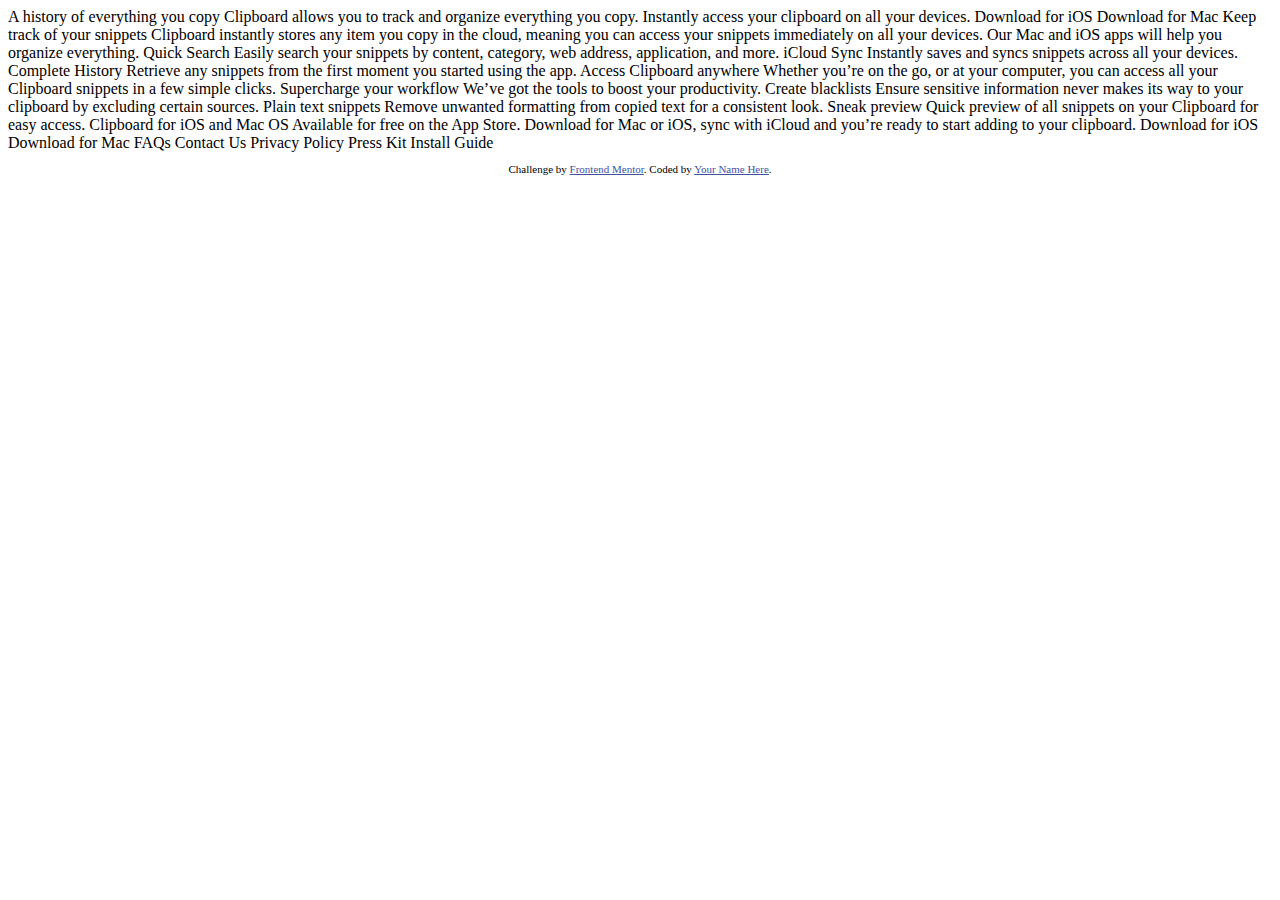
==== index.html @ 888c381e "project in progress" ====
<!DOCTYPE html>
<html lang="en">
<head>
  <meta charset="UTF-8">
  <meta name="viewport" content="width=device-width, initial-scale=1.0"> <!-- displays site properly based on user's device -->

  <link rel="icon" type="image/png" sizes="32x32" href="./images/favicon-32x32.png">
  
  <title>Frontend Mentor | Clipboard landing page</title>

  <!-- Feel free to remove these styles or customise in your own stylesheet 👍 -->
  <style>
    .attribution { font-size: 11px; text-align: center; }
    .attribution a { color: hsl(228, 45%, 44%); }
  </style>
</head>
<body>

  A history of everything you copy

  Clipboard allows you to track and organize everything you 
  copy. Instantly access your clipboard on all your devices.

  Download for iOS
  Download for Mac

  Keep track of your snippets

  Clipboard instantly stores any item you copy in the cloud, 
  meaning you can access your snippets immediately on all your 
  devices. Our Mac and iOS apps will help you organize everything.

  Quick Search

  Easily search your snippets by content, category, web address, application, and more.

  iCloud Sync

  Instantly saves and syncs snippets across all your devices.

  Complete History

  Retrieve any snippets from the first moment you started using the app.

  Access Clipboard anywhere

  Whether you’re on the go, or at your computer, you can access all your Clipboard 
  snippets in a few simple clicks.

  Supercharge your workflow

  We’ve got the tools to boost your productivity.

  Create blacklists

  Ensure sensitive information never makes its way to your clipboard by excluding certain sources.

  Plain text snippets

  Remove unwanted formatting from copied text for a consistent look.

  Sneak preview

  Quick preview of all snippets on your Clipboard for easy access.

  Clipboard for iOS and Mac OS

  Available for free on the App Store. Download for Mac or iOS, sync with iCloud 
  and you’re ready to start adding to your clipboard.

  Download for iOS
  Download for Mac

  FAQs
  Contact Us
  Privacy Policy
  Press Kit
  Install Guide
  
  <footer>
    <p class="attribution">
      Challenge by <a href="https://www.frontendmentor.io?ref=challenge" target="_blank">Frontend Mentor</a>. 
      Coded by <a href="#">Your Name Here</a>.
    </p>
  </footer>
</body>
</html>
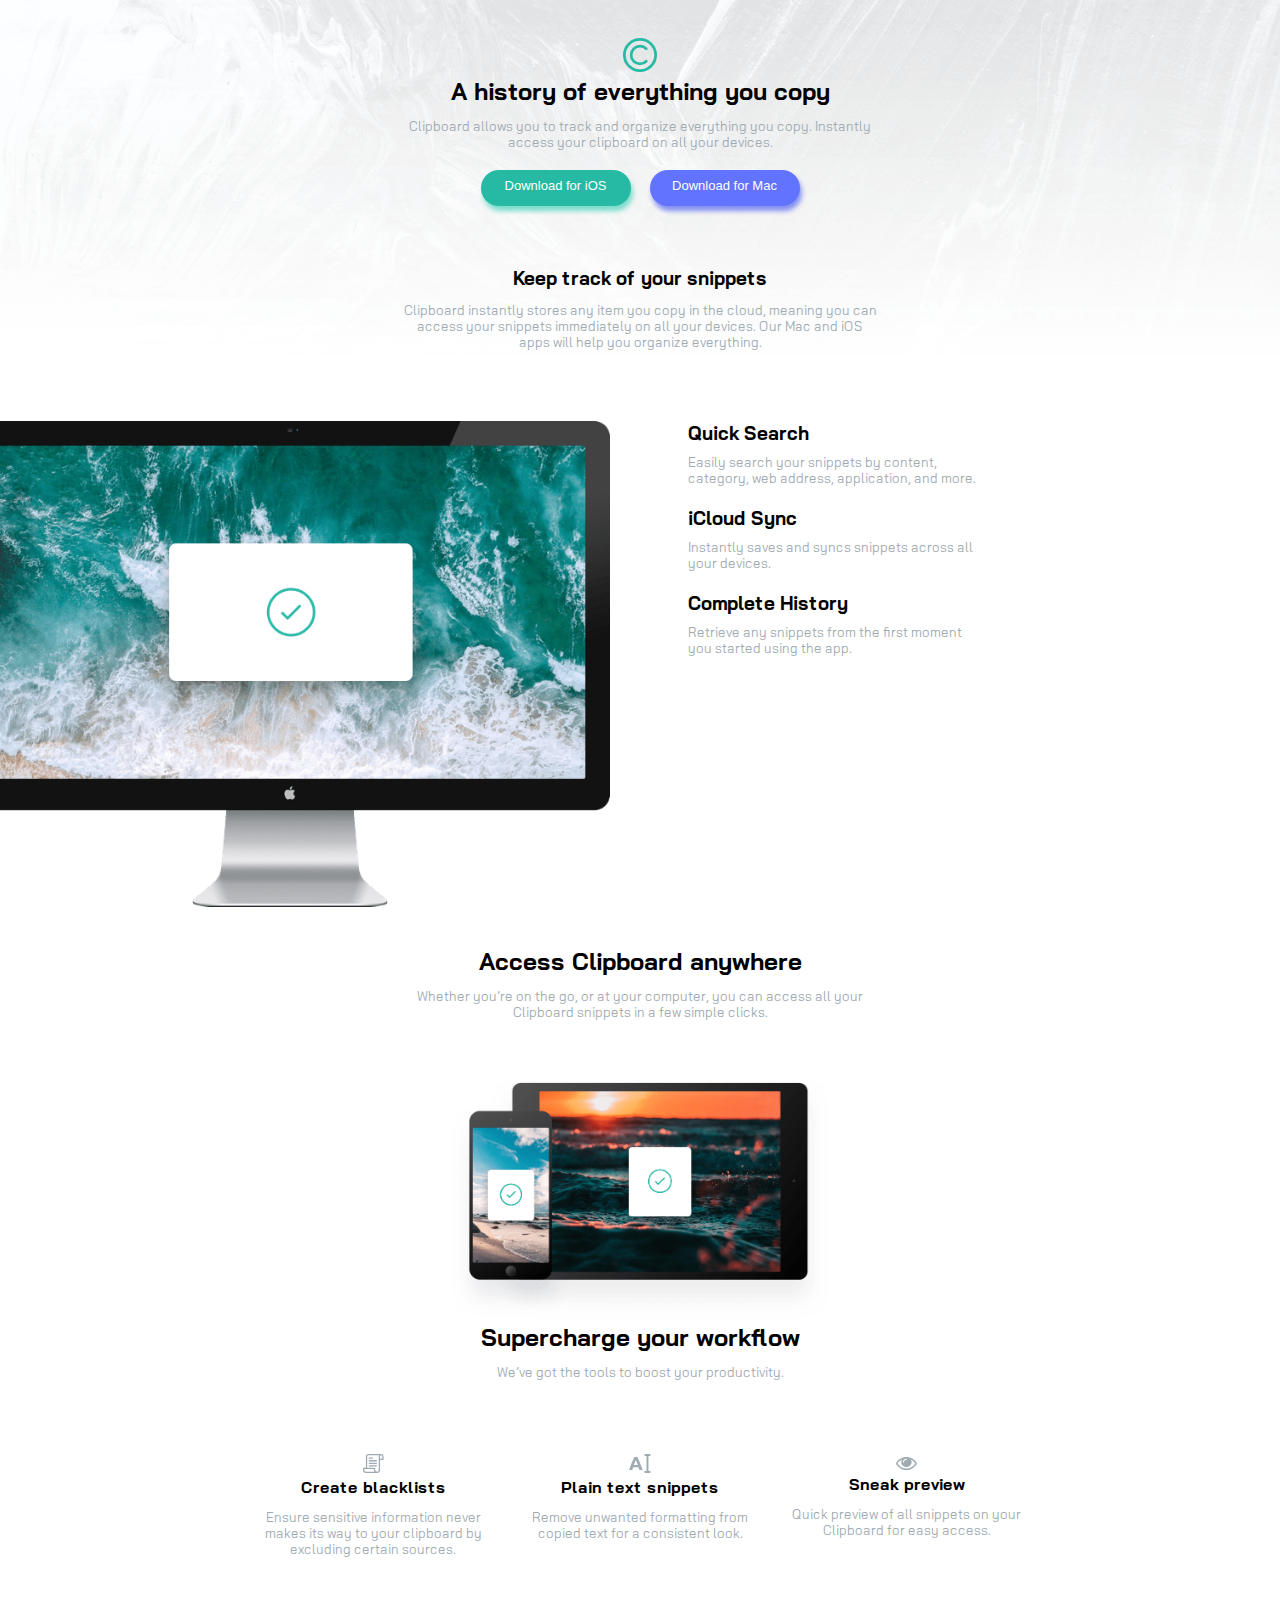
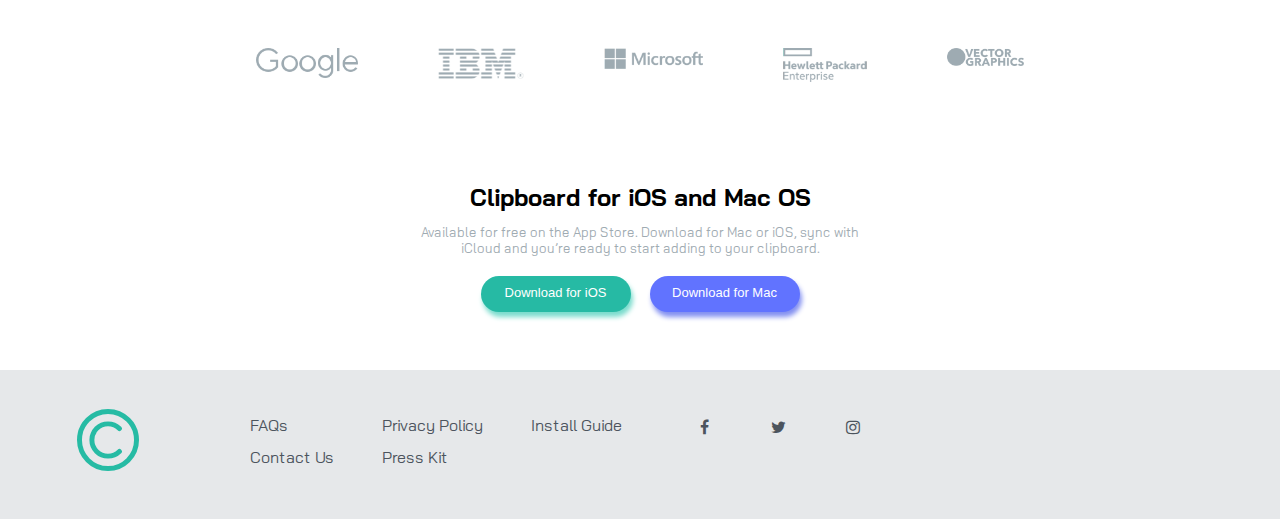
==== commit ff2643f5: "updated index" ====
--- a/index.html
+++ b/index.html
@@ -1,87 +1,167 @@
 <!DOCTYPE html>
 <html lang="en">
 <head>
-  <meta charset="UTF-8">
-  <meta name="viewport" content="width=device-width, initial-scale=1.0"> <!-- displays site properly based on user's device -->
-
-  <link rel="icon" type="image/png" sizes="32x32" href="./images/favicon-32x32.png">
-  
-  <title>Frontend Mentor | Clipboard landing page</title>
-
-  <!-- Feel free to remove these styles or customise in your own stylesheet 👍 -->
-  <style>
-    .attribution { font-size: 11px; text-align: center; }
-    .attribution a { color: hsl(228, 45%, 44%); }
-  </style>
+    <meta charset="UTF-8">
+    <meta http-equiv="X-UA-Compatible" content="IE=edge">
+    <meta name="viewport" content="width=device-width, initial-scale=1.0">
+    <title>Clipboard landing page</title>
+    <link rel="stylesheet" href="style.css">
+    <link rel="stylesheet" href="https://cdnjs.cloudflare.com/ajax/libs/font-awesome/4.7.0/css/font-awesome.min.css">
 </head>
 <body>
+    <main>
+        <div class="heading_box">
 
-  A history of everything you copy
+            <div class="in_heading_box">
+                <div>
+                    <img src="./images/logo.svg" alt="logo" class="logo"/>
+                </div>
+                <h2>A history of everything you copy</h2>
+    
+                <p class="p_clipboard">Clipboard allows you to track and organize everything you 
+                copy. Instantly access your clipboard on all your devices.</p>
 
-  Clipboard allows you to track and organize everything you 
-  copy. Instantly access your clipboard on all your devices.
+                <button class="button">Download for iOS</button>
+                <button class=" button button2">Download for Mac</button>
+              <div class="section_keep_track">
+                <h3>Keep track of your snippets</h3>
 
-  Download for iOS
-  Download for Mac
+                <p class="p_clipboard p_clipboard_bottom">Clipboard instantly stores any item you copy in the cloud, 
+                meaning you can access your snippets immediately on all your 
+                devices. Our Mac and iOS apps will help you organize everything.</p>
+              </div>
+                
+            </div>
+        </div>
 
-  Keep track of your snippets
+        <div class="computer_row">
+            <img src="./images/image-computer.png" alt="icon" class="img_computer"/>
+            <div class="text_column_display">
+                <div class="text_box  p_text_box2">
+                    <h3>Quick Search</h3>
+                    <p class="p_text_box">Easily search your snippets by content,<br/>category, web address, application, and more.</p>
+                </div>
+                <div class="text_box p_text_box2">
+                    <h3>iCloud Sync</h3>
+                    <p class="p_text_box">Instantly saves and syncs snippets across all<br/> your devices.</p>
+                </div>
+                <div class="text_box">
+                    <h3>Complete History</h3>
+                    <p class="p_text_box">Retrieve any snippets from the first moment<br/>you started using the app.</p>
+               </div>
+            </div>
+        </div>
+        
+        <div class="Access_clipboard_box">
 
-  Clipboard instantly stores any item you copy in the cloud, 
-  meaning you can access your snippets immediately on all your 
-  devices. Our Mac and iOS apps will help you organize everything.
+            <div class="in_heading_box">
+                <h2>Access Clipboard anywhere</h2>
+                <p class="p_clipboard">Whether you’re on the go, or at your computer, you can access all your Clipboard 
+                snippets in a few simple clicks.</p>
+                <img src="./images/image-devices.png"alt="icon" class="img_devices"/>
+                <h2>Supercharge your workflow</h2>
+               <p class="p_clipboard">We’ve got the tools to boost your productivity.</p>
+            </div>  
+        </div>
+        
+        <div class="general_tool_box_container">
+            <div class="tool_box_row_display">
+                <div class="tools_productivity_box">
+                    <div class="in_heading_box">
+                        <img src="./images/icon-blacklist.svg" alt="icon" class="tools_icons"/>
+                        <h4>Create blacklists</h4>
+                        <p class="p_clipboard">Ensure sensitive information never makes its way to your clipboard by excluding certain sources.</p>
+                   </div>
+                </div>
+    
+                <div class="tools_productivity_box">
+                    <div class="in_heading_box">
+                        <img src="./images/icon-text.svg" alt="icon" class="tools_icons"/>
+                        <h4> Plain text snippets</h4>
+                        <p class="p_clipboard">Remove unwanted formatting from copied text for a consistent look.</p>
+                   </div>
+                </div>
+    
+                <div class="tools_productivity_box">
+                    <div class="in_heading_box">
+                        <img src="./images/icon-preview.svg" alt="icon" class="tools_icons"/>
+                        <h4> Sneak preview</h4>
+                        <p class="p_clipboard"> Quick preview of all snippets on your Clipboard for easy access.</p>
+                   </div>
+                </div>
+            </div>
+        </div>
 
-  Quick Search
+        <div class="company_trademark">
+            <div class="company_trademark_icon_row_display">
+                <div>
+                    <img src="./images/logo-google.png" alt="logo" class="company_trademark_icon"/>
+                </div>
+    
+                <div >
+                    <img src="./images/logo-ibm.png" alt="logo" class="company_trademark_icon"/>
+                </div>
+    
+                <div >
+                    <img src="./images/logo-microsoft.png" alt="logo" class="company_trademark_icon"/>
+                </div>
+    
+                <div >
+                    <img src="./images/logo-hp.png" alt="logo" class="company_trademark_icon"/>
+                </div>
+    
+                <div >
+                    <img src="./images/logo-vector-graphics.png" alt="logo" class="company_trademark_icon"/>
+                </div>
+            </div>
+        </div>
 
-  Easily search your snippets by content, category, web address, application, and more.
+        <div class="heading_box">
 
-  iCloud Sync
+            <div class="in_heading_box">
+                <h2>Clipboard for iOS and Mac OS</h2>
+    
+                <p class="p_clipboard">Available for free on the App Store. Download for Mac or iOS, sync with iCloud 
+                    and you’re ready to start adding to your clipboard.</p>
 
-  Instantly saves and syncs snippets across all your devices.
+                <button class="button">Download for iOS</button>
+                <button class=" button button2">Download for Mac</button>
+            </div>
+        </div>
+    </main>
+    <footer>
 
-  Complete History
+        <div class="footer_div">
+            <div class="icon_info_display">
+                <div class="footer_row_display">
+                    <div>
+                        <img src="./images/logo.svg" alt="logo" class="logo_footer"/>
+                    </div>
+    
+                    <div class="p_footer">
+                        <p><a href="#" class="a_info">FAQs</a></p>
+                        <p><a href="#" class="a_info">Contact Us</a></p>
+                    </div>
+    
+                    <div class="p_footer">
+                        <p><a href="#" class="a_info">Privacy Policy</a></p>
+                        <p><a href="#" class="a_info">Press Kit</a></p>
+                    </div>
+    
+                    <div class="p_footer">
+                        <p><a href="#" class="a_info">Install Guide</a></p>
+                    </div>
 
-  Retrieve any snippets from the first moment you started using the app.
-
-  Access Clipboard anywhere
-
-  Whether you’re on the go, or at your computer, you can access all your Clipboard 
-  snippets in a few simple clicks.
-
-  Supercharge your workflow
-
-  We’ve got the tools to boost your productivity.
-
-  Create blacklists
-
-  Ensure sensitive information never makes its way to your clipboard by excluding certain sources.
-
-  Plain text snippets
-
-  Remove unwanted formatting from copied text for a consistent look.
-
-  Sneak preview
-
-  Quick preview of all snippets on your Clipboard for easy access.
-
-  Clipboard for iOS and Mac OS
-
-  Available for free on the App Store. Download for Mac or iOS, sync with iCloud 
-  and you’re ready to start adding to your clipboard.
-
-  Download for iOS
-  Download for Mac
-
-  FAQs
-  Contact Us
-  Privacy Policy
-  Press Kit
-  Install Guide
-  
-  <footer>
-    <p class="attribution">
-      Challenge by <a href="https://www.frontendmentor.io?ref=challenge" target="_blank">Frontend Mentor</a>. 
-      Coded by <a href="#">Your Name Here</a>.
-    </p>
-  </footer>
+                    <div>
+                        <a href="#" class="fa fa-facebook"></a>
+                        <a href="#" class="fa fa-twitter"></a> 
+                        <a href="#" class="fa fa-instagram"></a>
+                    </div>
+                </div>
+            </div>
+        </div>
+        
+        
+    </footer>
 </body>
 </html>--- a/style.css
+++ b/style.css
@@ -0,0 +1,335 @@
+@import url('https://fonts.googleapis.com/css2?family=Bai+Jamjuree&display=swap');
+*{
+    padding: 0;
+    box-sizing: 0;
+    margin: 0;
+}
+
+html {
+    scroll-behavior: smooth;
+  }
+
+body{
+    background-image: url(./images/bg-header-desktop.png);
+    background-repeat: no-repeat;
+}
+
+.heading_box{
+    width: 37%;
+    min-height: 150px;
+    /* background-color: aqua; */
+    margin: auto;
+    margin-top: 3%;
+}
+.logo{
+    width: 7%;
+}
+
+.p_clipboard{
+    color: hsl(201, 11%, 66%);
+    font-size: small;
+   padding-bottom: 20px;
+   padding-top: 12px;
+
+}
+
+.p_clipboard_bottom{
+     padding-bottom: 15%;
+}
+
+.in_heading_box{
+    text-align: center;
+    font-family:'Bai Jamjuree', sans-serif;
+  }
+
+button{
+    background-color: hsl(171, 66%, 44%);
+    border: none;
+    width:150px;
+    height: 36px;
+    color: white;
+    padding-bottom: 4px;
+    text-align: center;
+    text-decoration: none;
+    display: inline-block;
+    font-size: 13px;
+    border-radius: 20px;
+    cursor: pointer;
+    box-shadow: 2px 5px 5px hsl(171, 58%, 67%);
+}
+
+.button2 {background-color: hsl(233, 100%, 69%);
+         box-shadow: 2px 5px 5px hsl(233, 80%, 73%);
+         margin-left: 15px;
+         
+}
+
+button:hover{
+    background-color: hsl(171, 58%, 67%);
+    opacity: 0.8;
+    color: white;
+}
+
+.button2:hover{
+    background-color: hsl(233, 100%, 69%);
+    opacity: 0.8;
+    color: white;
+}
+
+
+
+.section_keep_track{
+    padding-top: 60px;
+}
+
+.text_box{
+    width: 100%;
+    height: 70px;
+    /* background-color: aqua; */
+    font-family: 'Bai Jamjuree', sans-serif;
+}
+
+.p_text_box{
+    color: hsl(201, 11%, 66%);
+    font-size: small;
+    padding-top: 9px;
+    padding-bottom: 25px;
+    
+}
+
+.p_text_box2{
+    margin-bottom: 15px;
+}
+
+.img_computer{
+    width: 50%;
+    height: 30%;
+    position: relative;
+    right: 30px;
+}
+
+.text_column_display{
+    display: flex;
+    flex-direction: column;
+
+}
+
+.computer_row{
+    display: flex;
+    gap: 3rem;;
+    
+}
+
+.Access_clipboard_box{
+    width: 37%;
+    min-height: 150px;
+    /* background-color: aqua; */
+    margin: auto;
+    margin-top: 3%;
+}
+
+.img_devices{
+    width: 80%;
+    padding-top: 8%;
+}
+
+.tools_productivity_box{
+    width: 100%;
+    min-height: 70px;
+    /* background-color: aqua; */
+    font-family: 'Bai Jamjuree', sans-serif;
+    margin-top: 2%;
+}
+
+.tools_icons{
+    width: 9%;
+}
+
+.tool_box_row_display{
+    display: flex;
+    gap: 2rem;
+    align-content: center;
+}
+
+.general_tool_box_container{
+    width: 60%;
+    margin: auto;
+    margin-top: 3%;
+   
+}
+
+.company_trademark{
+    width: 60%;
+    min-height: 5rem;
+    margin: auto;
+    margin-top: 3%;
+    /* background-color: red; */
+    padding-bottom: 3rem;
+}
+
+.company_trademark_icon{
+    width: 100%;
+    margin-top: 2rem;
+}
+
+.company_trademark_icon_row_display{
+    display: flex;
+    gap: 5rem;
+}
+
+
+footer{
+    width: 100%;
+    min-height: 5rem;
+    margin: auto;
+    margin-top: 3%;
+    background-color: hsl(210, 9%, 91%);
+}
+
+.footer_div{
+  padding: 3%;
+  padding-left: 6%;
+}
+
+.p_footer{
+    font-family: 'Bai Jamjuree', sans-serif;
+    line-height: 2;
+    color: hsl(210, 10%, 33%);
+    margin-bottom: 1%;
+
+}
+
+.a_info{
+    text-decoration: none;
+    color: hsl(210, 10%, 33%);
+}
+
+.a_info:hover{
+    color: hsl(171, 58%, 67%);
+}
+.footer_row_display{
+    display: flex;
+    gap: 3rem;
+}
+
+.fa {
+    padding: 10px;
+    font-size: 50px;
+    width: 50px;
+    text-align: center;
+    text-decoration: none;
+    /* margin: 5px 2px; */
+    color: hsl(210, 10%, 33%);
+  }
+
+  .fa:hover {
+    color:hsl(171, 58%, 67%)
+}
+
+.icon_info_display{
+    display:flex;
+    gap: 23rem;
+    /* padding-top: 3%; */
+}
+
+.logo_footer{
+    width: 50%;
+}
+
+
+@media screen  and (max-width:500px){
+    html {
+        scroll-behavior: smooth;
+      }
+    
+      body{
+        background-image: url(./images/bg-header-mobile.png);
+        background-repeat: no-repeat;
+    }
+
+    .heading_box{
+        width: 100%;
+        min-height: 150px;
+        /* background-color: aqua;
+        margin: auto; */
+        margin-top: 3%;
+    }
+
+    .button2 {background-color: hsl(233, 100%, 69%);
+        box-shadow: 2px 5px 5px hsl(233, 80%, 73%);
+        margin-top: 15px;
+}
+
+.Access_clipboard_box{
+    width: 100%;
+    min-height: 150px;
+    /* background-color: aqua; */
+    margin: auto;
+    margin-top: 3%;
+}
+
+
+.computer_row{
+    display: flex;
+    flex-direction: column;
+    gap: 3rem;
+    text-align: center;
+    font-family:'Bai Jamjuree', sans-serif;
+}
+.img_computer{
+    display: block;
+    margin-left: auto;
+    margin-right: auto;
+    padding-left: 30px;
+}
+
+.tool_box_row_display{
+    display: flex;
+    flex-direction: column;
+    gap: 2rem;
+    align-content: center;
+}
+
+.footer_row_display{
+    display: flex;
+    flex-direction: column;
+    gap: 2rem;
+}
+
+.icon_info_display{
+    display:flex;
+    flex-direction: column;
+    gap: 23rem;
+    /* padding-top: 3%; */
+}
+
+.icon_info_display{
+    display:flex;
+    gap: rem;
+}
+
+.logo_footer{
+    width: 20%;
+}
+
+footer{
+    width: 100%;
+    /* min-height: 5rem; */
+    margin: auto;
+    margin-top: 5%;
+    background-color: hsl(210, 9%, 91%);
+}
+
+.footer_row_display{
+    display: flex;
+    gap: 1rem;
+    text-align: center;
+    margin-top: 5%;
+}
+
+main{
+    padding: 7%;
+}
+
+}
+
